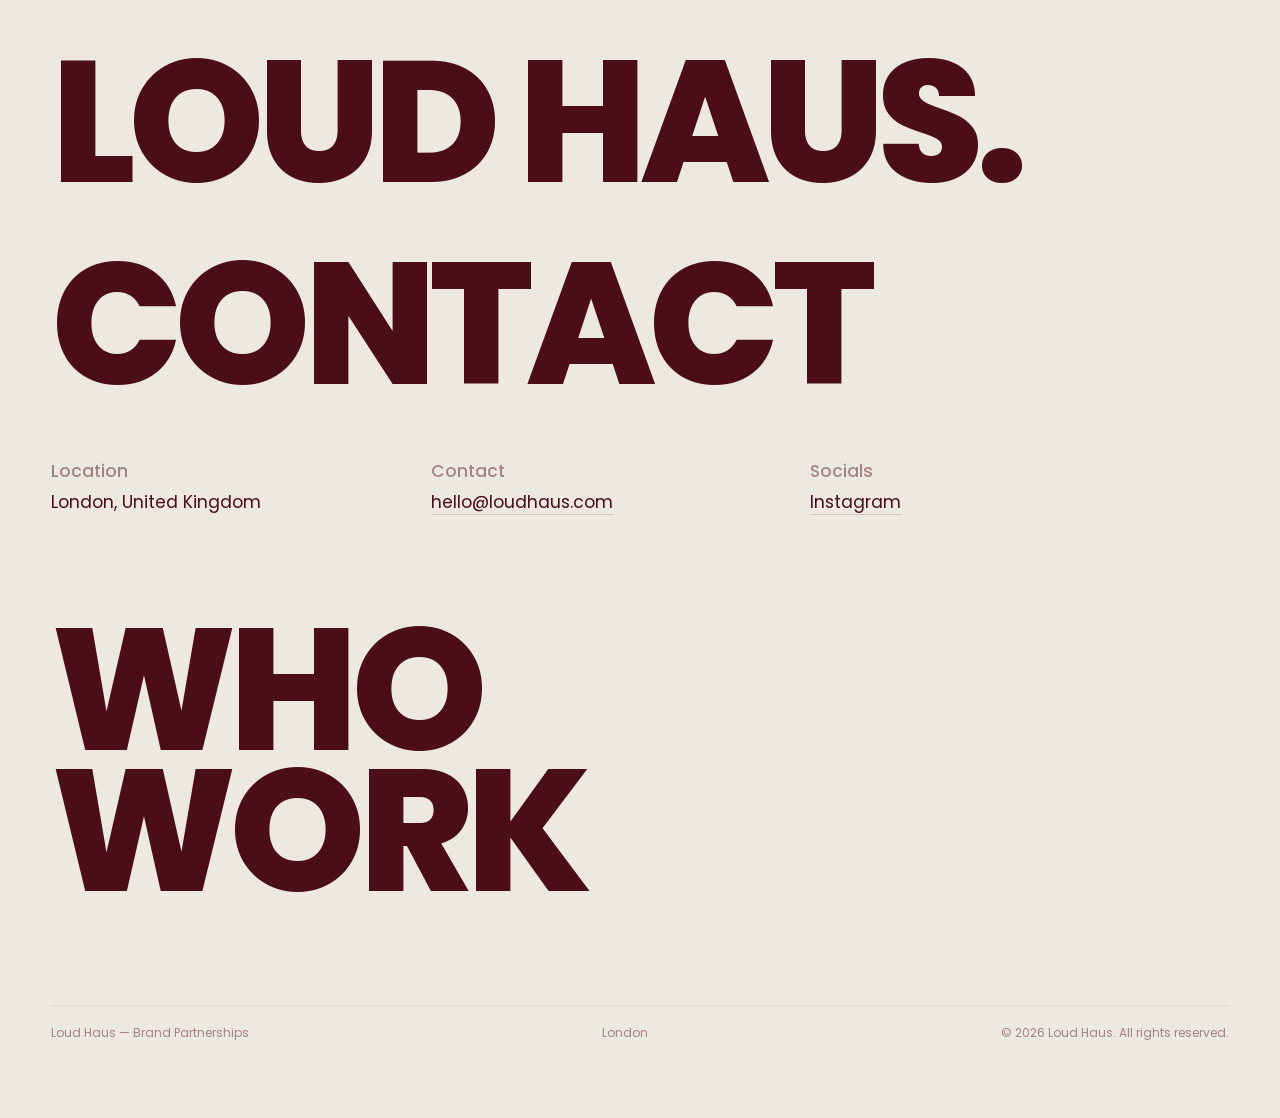
==== contact.html @ 91398875 "Rebuild as four-page site: full-screen homepage, who, work, contact" ====
<!DOCTYPE html>
<html lang="en-GB">
<head>
<meta charset="utf-8">
<meta name="viewport" content="width=device-width, initial-scale=1">
<title>Contact — Loud Haus</title>
<meta name="description" content="Get in touch with Loud Haus. London.">
<meta property="og:title" content="Contact — Loud Haus">
<meta property="og:image" content="https://zorian.github.io/loudhaus/img/og.jpg">
<meta name="theme-color" content="#EDE8E2">
<link rel="preconnect" href="https://fonts.googleapis.com">
<link rel="preconnect" href="https://fonts.gstatic.com" crossorigin>
<link href="https://fonts.googleapis.com/css2?family=Poppins:wght@400;500;800&display=swap" rel="stylesheet">
<link rel="stylesheet" href="site.css">
<link rel="icon" href="data:image/svg+xml,%3Csvg xmlns='http://www.w3.org/2000/svg' viewBox='0 0 100 100'%3E%3Crect width='100' height='100' fill='%234A0D19'/%3E%3Ccircle cx='50' cy='58' r='20' fill='%23EDE8E2'/%3E%3C/svg%3E">
</head>
<body>
<main class="page"><div class="wrap">
<nav class="nav-big">
  <a class="big" href="index.html">Loud Haus.</a>
</nav>
<h1 class="big" style="margin-top:clamp(28px,5vw,60px)">Contact</h1>

<div class="details">
  <div>
    <h2>Location</h2>
    <p>London, United Kingdom</p>
  </div>
  <div>
    <h2>Contact</h2>
    <p><a href="mailto:hello@loudhaus.com">hello@loudhaus.com</a></p>
  </div>
  <div>
    <h2>Socials</h2>
    <p><a href="https://www.instagram.com/itsloudhaus" target="_blank" rel="noopener">Instagram</a></p>
  </div>
</div>
<nav class="nav-big" style="margin-top:clamp(48px,8vw,110px)">
  <a class="big" href="who.html">Who</a>
  <a class="big" href="work.html">Work</a>
</nav>
<footer>
  <span>Loud Haus &mdash; Brand Partnerships</span>
  <span>London</span>
  <span>&copy; 2026 Loud Haus. All rights reserved.</span>
</footer>
</div></main>
</body>
</html>
---- site.css ----
:root{
  --ox:#4A0D19;
  --ox-deep:#310810;
  --cream:#EDE8E2;
  --rule:rgba(74,13,25,.16);
  --sans:"Poppins",system-ui,-apple-system,sans-serif;
  --gut:clamp(18px,4vw,64px);
}
*{box-sizing:border-box;margin:0;padding:0}
html{-webkit-text-size-adjust:100%}
body{
  font-family:var(--sans);font-weight:400;
  background:var(--cream);color:var(--ox);
  -webkit-font-smoothing:antialiased;
}
::selection{background:var(--ox);color:var(--cream)}
a{color:inherit;text-decoration:none}
img{display:block;max-width:100%}
:focus-visible{outline:2px solid currentColor;outline-offset:4px}

/* ---------- giant word navigation (the signature) ---------- */
.big{
  font-weight:800;text-transform:uppercase;
  font-size:clamp(3.4rem,13.5vw,11.5rem);
  line-height:.82;letter-spacing:-.045em;
  display:block;
}
.nav-big a{
  display:block;
  transition:opacity .3s ease,transform .5s cubic-bezier(.16,1,.3,1);
}
.nav-big a:hover{opacity:.42}
.nav-big a[aria-current="page"]{opacity:1}
.nav-big a[aria-current="page"]:hover{opacity:1}

.page{padding:clamp(20px,4vw,54px) var(--gut) clamp(40px,6vw,90px)}
.wrap{max-width:1500px;margin:0 auto}

/* ---------- statement ---------- */
.statement{
  font-weight:800;text-transform:uppercase;
  font-size:clamp(2.6rem,9.5vw,8.2rem);
  line-height:.86;letter-spacing:-.042em;
  margin:clamp(28px,5vw,64px) 0 clamp(24px,4vw,52px);
}
.lines{max-width:46ch;display:flex;flex-direction:column;gap:1.15em}
.lines p{font-size:clamp(1rem,1.35vw,1.28rem);line-height:1.5;font-weight:400}

/* ---------- bare list ---------- */
.list{
  margin-top:clamp(34px,6vw,84px);
  display:grid;gap:2px 40px;
  font-size:clamp(1rem,1.3vw,1.22rem);font-weight:500;
}
@media(min-width:760px){.list{grid-template-columns:repeat(2,minmax(0,max-content))}}
.list li{list-style:none;padding:7px 0;border-bottom:1px solid var(--rule)}

/* ---------- work grid ---------- */
.grid{
  margin-top:clamp(26px,4vw,56px);
  display:grid;grid-template-columns:1fr;gap:clamp(28px,3.4vw,54px);
}
@media(min-width:760px){.grid{grid-template-columns:repeat(2,1fr)}}
.tile figure{margin:0;overflow:hidden;background:var(--ox-deep)}
.tile img{width:100%;height:100%;object-fit:cover;transition:transform .8s cubic-bezier(.16,1,.3,1)}
.tile:hover img{transform:scale(1.03)}
.tile.tall figure{aspect-ratio:3/4}
.tile.short figure{aspect-ratio:3/2}
.tile h2{
  font-size:clamp(.95rem,1.15vw,1.1rem);font-weight:500;
  margin-top:12px;letter-spacing:-.005em;
}
.tile button{all:unset;display:block;width:100%;cursor:zoom-in}

.textlist{margin-top:clamp(40px,6vw,90px);border-top:1px solid var(--rule)}
.textlist li{
  list-style:none;padding:clamp(14px,1.8vw,24px) 0;border-bottom:1px solid var(--rule);
  font-size:clamp(1.15rem,2.4vw,2rem);font-weight:800;text-transform:uppercase;letter-spacing:-.03em;
}

/* ---------- contact ---------- */
.details{
  margin-top:clamp(28px,5vw,64px);
  display:grid;gap:clamp(26px,3vw,48px);
  font-size:clamp(1rem,1.35vw,1.28rem);line-height:1.5;
}
@media(min-width:760px){.details{grid-template-columns:repeat(3,minmax(0,1fr));max-width:1100px}}
.details h2{font-size:inherit;font-weight:500;opacity:.45;margin-bottom:6px}
.details a{border-bottom:1px solid var(--rule)}
.details a:hover{border-bottom-color:currentColor}

/* ---------- footer ---------- */
footer{
  margin-top:clamp(48px,8vw,110px);padding-top:18px;
  border-top:1px solid var(--rule);
  font-size:12px;font-weight:400;opacity:.45;
  display:flex;flex-wrap:wrap;gap:6px 28px;justify-content:space-between;
}

/* ---------- lightbox ---------- */
#lb{position:fixed;inset:0;z-index:100;display:none;background:rgba(49,8,16,.97);
  align-items:center;justify-content:center;padding:clamp(12px,4vw,48px)}
#lb.open{display:flex}
#lb .stage{position:relative;display:flex;align-items:center;justify-content:center;
  width:100%;height:100%;touch-action:pan-y;user-select:none;-webkit-user-select:none}
#lb img{max-width:100%;max-height:90vh;object-fit:contain;transition:opacity .18s ease}
#lb.swapping img{opacity:0}
#lb .x{position:absolute;top:clamp(12px,3vw,28px);right:clamp(12px,3vw,28px);
  width:46px;height:46px;border:1px solid rgba(237,232,226,.4);background:transparent;
  color:var(--cream);font-size:20px;cursor:pointer;line-height:1}
#lb .x:hover{background:var(--cream);color:var(--ox)}
#lb .n{position:absolute;top:clamp(14px,3vw,30px);left:clamp(14px,3vw,30px);
  color:var(--cream);font-size:12px;font-weight:500;opacity:.6}
#lb .c{position:absolute;left:0;right:0;bottom:clamp(12px,2.5vw,22px);text-align:center;
  color:var(--cream);font-size:12px;opacity:.6;padding:0 20px}

@media(prefers-reduced-motion:reduce){
  *{animation:none!important;transition:none!important}
}
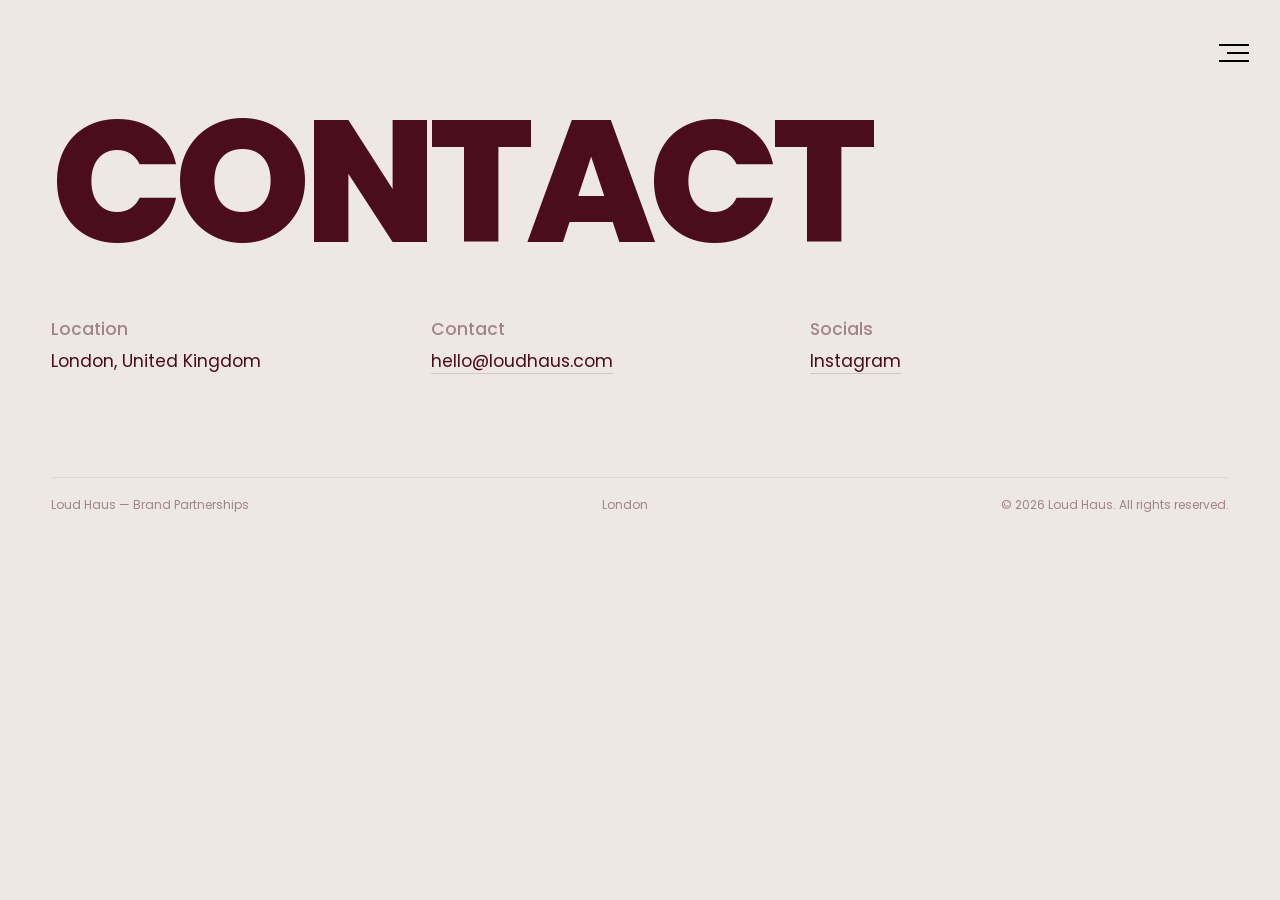
==== commit 6228a736: "Logo-only homepage, single-image work gallery, hamburger menu on every page" ====
--- a/contact.html
+++ b/contact.html
@@ -16,9 +16,6 @@
 </head>
 <body>
 <main class="page"><div class="wrap">
-<nav class="nav-big">
-  <a class="big" href="index.html">Loud Haus.</a>
-</nav>
 <h1 class="big" style="margin-top:clamp(28px,5vw,60px)">Contact</h1>
 
 <div class="details">
@@ -35,15 +32,12 @@
     <p><a href="https://www.instagram.com/itsloudhaus" target="_blank" rel="noopener">Instagram</a></p>
   </div>
 </div>
-<nav class="nav-big" style="margin-top:clamp(48px,8vw,110px)">
-  <a class="big" href="who.html">Who</a>
-  <a class="big" href="work.html">Work</a>
-</nav>
 <footer>
   <span>Loud Haus &mdash; Brand Partnerships</span>
   <span>London</span>
   <span>&copy; 2026 Loud Haus. All rights reserved.</span>
 </footer>
 </div></main>
+<script src="menu.js"></script>
 </body>
 </html>
--- a/site.css
+++ b/site.css
@@ -117,3 +117,81 @@
 @media(prefers-reduced-motion:reduce){
   *{animation:none!important;transition:none!important}
 }
+
+/* ---------- hamburger + menu overlay ---------- */
+.burger{
+  position:fixed;top:clamp(16px,2.4vw,32px);right:clamp(16px,2.4vw,32px);z-index:60;
+  width:44px;height:44px;background:transparent;border:0;cursor:pointer;
+  display:flex;flex-direction:column;justify-content:center;align-items:flex-end;gap:6px;padding:0;
+}
+.burger span{display:block;height:2px;width:30px;background:currentColor;transition:width .3s ease}
+.burger span:nth-child(2){width:22px}
+.burger:hover span{width:30px}
+
+.overlay{
+  position:fixed;inset:0;z-index:70;background:var(--cream);color:var(--ox);
+  padding:clamp(20px,4vw,54px) var(--gut);
+  display:flex;flex-direction:column;justify-content:center;
+  opacity:0;transition:opacity .3s ease;
+}
+.overlay.on{opacity:1}
+.overlay[hidden]{display:none}
+.overlay .close{
+  position:absolute;top:clamp(14px,2.4vw,30px);right:clamp(14px,2.4vw,30px);
+  width:46px;height:46px;background:transparent;border:0;color:var(--ox);
+  font-size:34px;line-height:1;cursor:pointer;font-family:var(--sans);font-weight:400;
+}
+.overlay .close:hover{opacity:.5}
+.menu-nav{display:flex;flex-direction:column}
+.menu-nav a{
+  font-weight:800;text-transform:uppercase;
+  font-size:clamp(3.2rem,13vw,11rem);line-height:.86;letter-spacing:-.045em;
+  transition:opacity .25s ease;
+}
+.menu-nav a:hover{opacity:.4}
+.menu-nav a[aria-current="page"]{opacity:.4}
+.menu-home{
+  position:absolute;left:var(--gut);bottom:clamp(20px,4vw,48px);
+  font-size:12px;font-weight:500;letter-spacing:.16em;text-transform:uppercase;opacity:.5;
+}
+.menu-home:hover{opacity:1}
+
+/* ---------- single-image gallery ---------- */
+.gallery{margin-top:clamp(24px,4vw,52px)}
+.viewer{
+  display:flex;align-items:center;justify-content:center;
+  gap:clamp(12px,3vw,44px);
+}
+.frame{
+  position:relative;display:flex;align-items:center;justify-content:center;
+  background:var(--ox-deep);
+  /* capped so the WhatsApp-sourced files are never scaled up */
+  width:min(640px,86vw);height:min(560px,64vh);
+  touch-action:pan-y;
+}
+.frame img{
+  max-width:100%;max-height:100%;width:auto;height:auto;
+  object-fit:contain;transition:opacity .2s ease;
+}
+.frame.swap img{opacity:0}
+.arrow{
+  flex:0 0 auto;width:52px;height:52px;
+  background:transparent;border:1px solid var(--rule);color:var(--ox);
+  font-size:19px;line-height:1;cursor:pointer;font-family:var(--sans);
+  transition:background .25s,color .25s,border-color .25s;
+}
+.arrow:hover{background:var(--ox);color:var(--cream);border-color:var(--ox)}
+.gal-meta{
+  display:flex;flex-wrap:wrap;align-items:baseline;gap:8px 18px;
+  margin-top:clamp(16px,2vw,24px);
+  width:min(640px,86vw);margin-left:auto;margin-right:auto;
+}
+.gal-meta h2{font-size:clamp(1rem,1.3vw,1.2rem);font-weight:500;letter-spacing:-.005em}
+.gal-meta .num{font-size:12px;font-weight:400;opacity:.45;margin-left:auto}
+@media(max-width:700px){
+  .viewer{flex-direction:column;gap:16px}
+  .gallery .arrows-m{display:flex;gap:12px;justify-content:center}
+  .viewer>.arrow{display:none}
+  .gal-meta{width:min(640px,86vw)}
+}
+@media(min-width:701px){.arrows-m{display:none}}
